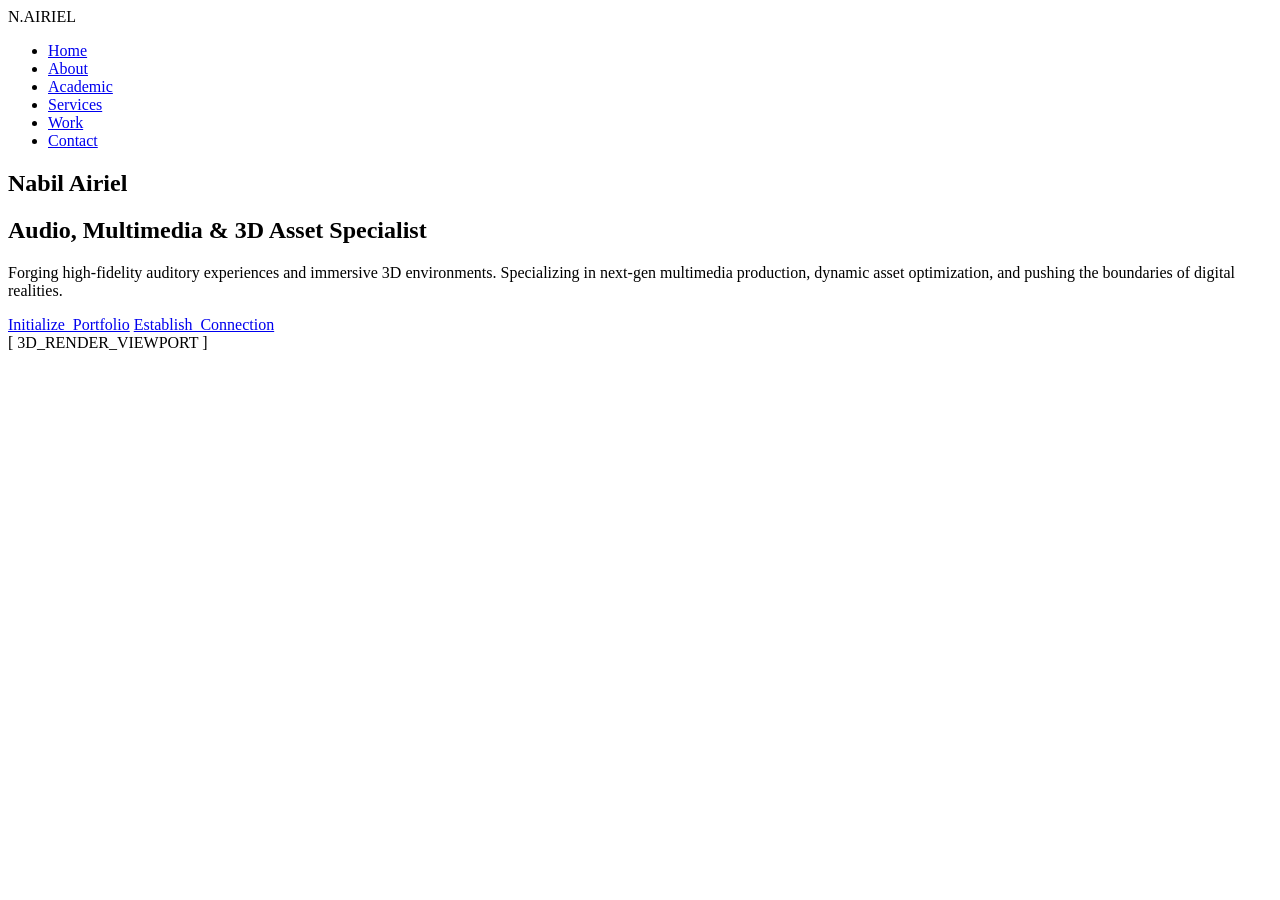
==== portfolio/index.html @ b59b7ce0 "-" ====
<!DOCTYPE html>
<html lang="en">
<head>
    <meta charset="UTF-8">
    <meta name="viewport" content="width=device-width, initial-scale=1.0">
    <title>Home | Nabil Airiel</title>
    <link rel="stylesheet" href="style.css">
    <link href="https://fonts.googleapis.com/css2?family=Orbitron:wght@400;700;900&family=Rajdhani:wght@400;600;700&display=swap" rel="stylesheet">
</head>
<body>

    <nav class="navbar">
        <div class="logo glitch-text" data-text="N.AIRIEL">N.AIRIEL</div>
        <div class="hamburger">
            <span></span>
            <span></span>
            <span></span>
        </div>
        <ul class="nav-links">
            <li><a href="index.html" class="active">Home</a></li>
            <li><a href="about.html">About</a></li>
            <li><a href="academic.html">Academic</a></li>
            <li><a href="services.html">Services</a></li>
            <li><a href="work.html">Work</a></li>
            <li><a href="contact.html">Contact</a></li>
        </ul>
    </nav>

    <section class="hero scanline-bg">
        <div class="hero-content reveal">
            <h1 class="neon-cyan text-uppercase">Nabil Airiel</h1>
            <h2 class="neon-pink mb-2">Audio, Multimedia & 3D Asset Specialist</h2>
            <p class="hero-desc">Forging high-fidelity auditory experiences and immersive 3D environments. Specializing in next-gen multimedia production, dynamic asset optimization, and pushing the boundaries of digital realities.</p>
            <div class="hero-actions mt-2">
                <a href="work.html" class="btn btn-cyan">Initialize_Portfolio</a>
                <a href="contact.html" class="btn btn-pink">Establish_Connection</a>
            </div>
        </div>
        <div class="hero-visual reveal-right">
            <div class="cyber-frame">
                <div class="placeholder-3d">
                    <span class="neon-yellow">[ 3D_RENDER_VIEWPORT ]</span>
                </div>
            </div>
        </div>
    </section>

    <script src="script.js"></script>
</body>
</html>
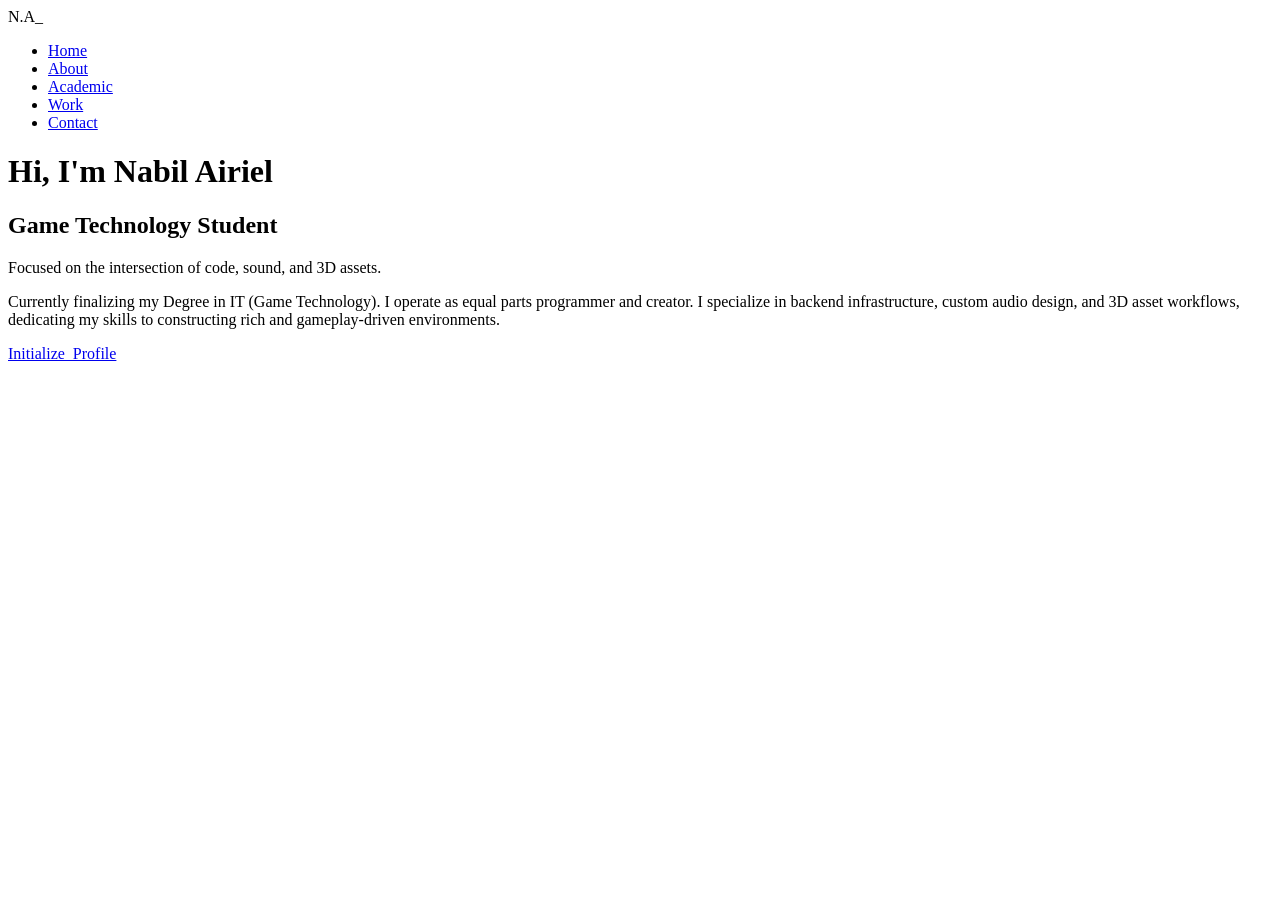
==== commit 5670d32e: "-" ====
--- a/portfolio/index.html
+++ b/portfolio/index.html
@@ -3,48 +3,31 @@
 <head>
     <meta charset="UTF-8">
     <meta name="viewport" content="width=device-width, initial-scale=1.0">
-    <title>Home | Nabil Airiel</title>
+    <title>Nabil Airiel | Home</title>
     <link rel="stylesheet" href="style.css">
-    <link href="https://fonts.googleapis.com/css2?family=Orbitron:wght@400;700;900&family=Rajdhani:wght@400;600;700&display=swap" rel="stylesheet">
+    <link href="https://fonts.googleapis.com/css2?family=Space+Grotesk:wght@400;700&display=swap" rel="stylesheet">
 </head>
 <body>
-
-    <nav class="navbar">
-        <div class="logo glitch-text" data-text="N.AIRIEL">N.AIRIEL</div>
-        <div class="hamburger">
-            <span></span>
-            <span></span>
-            <span></span>
-        </div>
+    <nav class="cyber-nav">
+        <div class="logo glitch-text" data-text="N.A_">N.A_</div>
         <ul class="nav-links">
             <li><a href="index.html" class="active">Home</a></li>
             <li><a href="about.html">About</a></li>
             <li><a href="academic.html">Academic</a></li>
-            <li><a href="services.html">Services</a></li>
             <li><a href="work.html">Work</a></li>
             <li><a href="contact.html">Contact</a></li>
         </ul>
     </nav>
 
-    <section class="hero scanline-bg">
-        <div class="hero-content reveal">
-            <h1 class="neon-cyan text-uppercase">Nabil Airiel</h1>
-            <h2 class="neon-pink mb-2">Audio, Multimedia & 3D Asset Specialist</h2>
-            <p class="hero-desc">Forging high-fidelity auditory experiences and immersive 3D environments. Specializing in next-gen multimedia production, dynamic asset optimization, and pushing the boundaries of digital realities.</p>
-            <div class="hero-actions mt-2">
-                <a href="work.html" class="btn btn-cyan">Initialize_Portfolio</a>
-                <a href="contact.html" class="btn btn-pink">Establish_Connection</a>
-            </div>
+    <main class="cyber-container">
+        <div class="hero-box neon-border-cyan">
+            <h1 class="glitch-text text-pink" data-text="Hi, I'm Nabil Airiel">Hi, I'm Nabil Airiel</h1>
+            <h2 class="text-yellow">Game Technology Student</h2>
+            <p class="hero-lead">Focused on the intersection of code, sound, and 3D assets.</p>
+            <p>Currently finalizing my Degree in IT (Game Technology). I operate as equal parts programmer and creator. I specialize in backend infrastructure, custom audio design, and 3D asset workflows, dedicating my skills to constructing rich and gameplay-driven environments.</p>
+            <a href="about.html" class="cyber-btn">Initialize_Profile</a>
         </div>
-        <div class="hero-visual reveal-right">
-            <div class="cyber-frame">
-                <div class="placeholder-3d">
-                    <span class="neon-yellow">[ 3D_RENDER_VIEWPORT ]</span>
-                </div>
-            </div>
-        </div>
-    </section>
-
+    </main>
     <script src="script.js"></script>
 </body>
 </html>
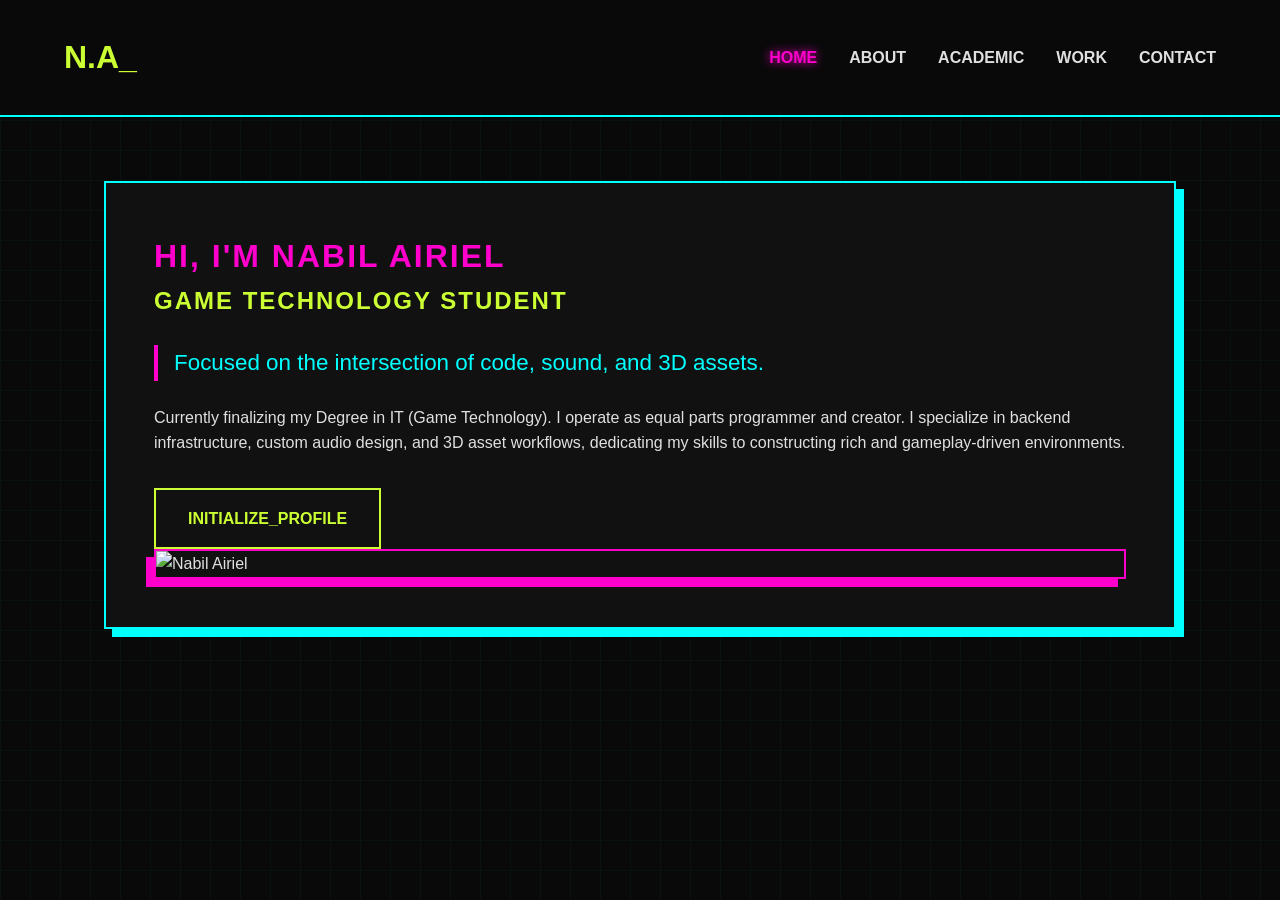
==== commit 8f2e61f3: "-" ====
--- a/portfolio/index.html
+++ b/portfolio/index.html
@@ -20,12 +20,20 @@
     </nav>
 
     <main class="cyber-container">
-        <div class="hero-box neon-border-cyan">
-            <h1 class="glitch-text text-pink" data-text="Hi, I'm Nabil Airiel">Hi, I'm Nabil Airiel</h1>
-            <h2 class="text-yellow">Game Technology Student</h2>
-            <p class="hero-lead">Focused on the intersection of code, sound, and 3D assets.</p>
-            <p>Currently finalizing my Degree in IT (Game Technology). I operate as equal parts programmer and creator. I specialize in backend infrastructure, custom audio design, and 3D asset workflows, dedicating my skills to constructing rich and gameplay-driven environments.</p>
-            <a href="about.html" class="cyber-btn">Initialize_Profile</a>
+        <div class="hero-box neon-border-cyan hero-split">
+            <div class="hero-text">
+                <h1 class="glitch-text text-pink" data-text="Hi, I'm Nabil Airiel">Hi, I'm Nabil Airiel</h1>
+                <h2 class="text-yellow">Game Technology Student</h2>
+                <p class="hero-lead">Focused on the intersection of code, sound, and 3D assets.</p>
+                <p>Currently finalizing my Degree in IT (Game Technology). I operate as equal parts programmer and creator. I specialize in backend infrastructure, custom audio design, and 3D asset workflows, dedicating my skills to constructing rich and gameplay-driven environments.</p>
+                <a href="about.html" class="cyber-btn">Initialize_Profile</a>
+            </div>
+            
+            <div class="hero-visual">
+                <div class="cyber-avatar neon-border-pink">
+                    <img src="profile.jpg" alt="Nabil Airiel" id="profile-img">
+                </div>
+            </div>
         </div>
     </main>
     <script src="script.js"></script>
--- a/portfolio/style.css
+++ b/portfolio/style.css
@@ -0,0 +1,160 @@
+:root {
+    --bg-dark: #090909;
+    --cyan: #00FFFF;
+    --pink: #FF00CC;
+    --yellow: #CCFF33;
+    --text-main: #E0E0E0;
+}
+
+* {
+    margin: 0;
+    padding: 0;
+    box-sizing: border-box;
+}
+
+body {
+    background-color: var(--bg-dark);
+    color: var(--text-main);
+    font-family: 'Space Grotesk', sans-serif;
+    line-height: 1.6;
+    overflow-x: hidden;
+    background-image: linear-gradient(rgba(0, 255, 255, 0.03) 1px, transparent 1px),
+    linear-gradient(90deg, rgba(0, 255, 255, 0.03) 1px, transparent 1px);
+    background-size: 30px 30px;
+}
+
+h1, h2, h3 { text-transform: uppercase; letter-spacing: 2px; }
+
+.text-cyan { color: var(--cyan); }
+.text-pink { color: var(--pink); }
+.text-yellow { color: var(--yellow); }
+.mt-1 { margin-top: 1rem; }
+
+/* Navigation */
+.cyber-nav {
+    display: flex;
+    justify-content: space-between;
+    padding: 2rem 5%;
+    border-bottom: 2px solid var(--cyan);
+    background: rgba(9, 9, 9, 0.9);
+    position: sticky;
+    top: 0;
+    z-index: 100;
+}
+
+.logo { font-size: 2rem; font-weight: bold; color: var(--yellow); }
+
+.nav-links {
+    list-style: none;
+    display: flex;
+    gap: 2rem;
+    align-items: center;
+}
+
+.nav-links a {
+    color: var(--text-main);
+    text-decoration: none;
+    text-transform: uppercase;
+    font-weight: bold;
+    transition: 0.3s;
+}
+
+.nav-links a:hover, .nav-links a.active {
+    color: var(--pink);
+    text-shadow: 0 0 10px var(--pink);
+}
+
+/* Layout Containers */
+.cyber-container {
+    padding: 4rem 5%;
+    max-width: 1200px;
+    margin: 0 auto;
+}
+
+.hero-box, .content-box {
+    background: #111;
+    padding: 3rem;
+    position: relative;
+    box-shadow: 10px 10px 0px rgba(0,0,0,0.5);
+    animation: fadeGlitch 0.5s ease-in;
+}
+
+/* Borders */
+.neon-border-cyan { border: 2px solid var(--cyan); box-shadow: 8px 8px 0 var(--cyan); }
+.neon-border-pink { border: 2px solid var(--pink); box-shadow: -8px 8px 0 var(--pink); }
+.neon-border-yellow { border: 2px solid var(--yellow); box-shadow: 8px -8px 0 var(--yellow); }
+.border-cyan { border: 1px solid var(--cyan); padding: 1.5rem; }
+.border-yellow { border: 1px solid var(--yellow); padding: 1.5rem; }
+.border-pink { border: 1px solid var(--pink); padding: 1.5rem; }
+
+/* Elements */
+.hero-lead, .lead-text {
+    font-size: 1.4rem;
+    margin: 1.5rem 0;
+    color: var(--cyan);
+    border-left: 4px solid var(--pink);
+    padding-left: 1rem;
+}
+
+.cyber-btn {
+    display: inline-block;
+    margin-top: 2rem;
+    padding: 1rem 2rem;
+    background: transparent;
+    color: var(--yellow);
+    border: 2px solid var(--yellow);
+    text-transform: uppercase;
+    text-decoration: none;
+    font-weight: bold;
+    transition: 0.3s;
+    cursor: pointer;
+}
+
+.cyber-btn:hover {
+    background: var(--yellow);
+    color: var(--bg-dark);
+    box-shadow: 0 0 15px var(--yellow);
+}
+
+/* Grids & Timelines */
+.grid-system {
+    display: grid;
+    grid-template-columns: repeat(auto-fit, minmax(250px, 1fr));
+    gap: 2rem;
+    margin-top: 2rem;
+}
+
+.timeline { display: flex; flex-direction: column; gap: 2rem; margin-top: 2rem; }
+.timeline-item ul { margin-top: 1rem; padding-left: 1.5rem; color: #aaa; }
+.timeline-item li { margin-bottom: 0.5rem; }
+
+.work-grid { display: grid; grid-template-columns: 1fr 1fr; gap: 2rem; margin-top: 2rem; }
+.work-visual { height: 200px; display: flex; align-items: center; justify-content: center; font-weight: bold; font-size: 1.5rem;}
+.bg-pink-glitch { background: repeating-linear-gradient(45deg, #111, #111 10px, var(--pink) 10px, var(--pink) 12px); color: #fff;}
+.bg-cyan-glitch { background: repeating-linear-gradient(-45deg, #111, #111 10px, var(--cyan) 10px, var(--cyan) 12px); color: #fff;}
+
+/* Form */
+.contact-grid { display: grid; grid-template-columns: 1fr 1fr; gap: 2rem; margin-top: 2rem; }
+.cyber-form { display: flex; flex-direction: column; gap: 1rem; }
+.cyber-input {
+    background: transparent;
+    border: 1px solid var(--text-main);
+    color: var(--cyan);
+    padding: 1rem;
+    font-family: 'Space Grotesk', sans-serif;
+    outline: none;
+}
+.cyber-input:focus { border-color: var(--pink); box-shadow: inset 0 0 5px var(--pink); }
+
+/* Glitch Animation */
+@keyframes fadeGlitch {
+    0% { opacity: 0; transform: scale(0.98); }
+    50% { opacity: 0.5; transform: scale(1.01); }
+    100% { opacity: 1; transform: scale(1); }
+}
+
+/* Responsive */
+@media (max-width: 768px) {
+    .cyber-nav { flex-direction: column; align-items: center; gap: 1rem; }
+    .contact-grid, .work-grid { grid-template-columns: 1fr; }
+}
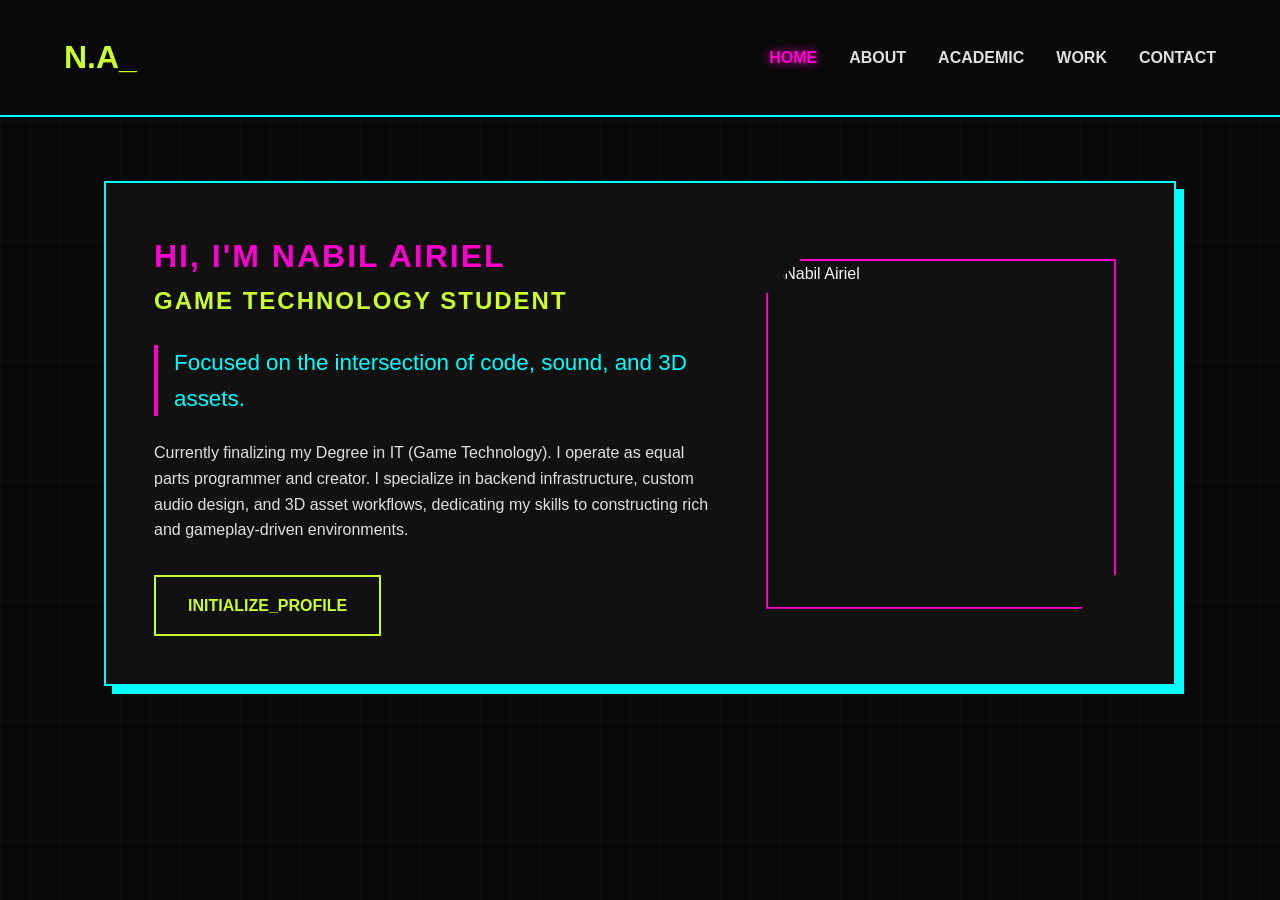
==== commit 18d35710: "-" ====
--- a/portfolio/index.html
+++ b/portfolio/index.html
@@ -31,7 +31,7 @@
             
             <div class="hero-visual">
                 <div class="cyber-avatar neon-border-pink">
-                    <img src="profile.jpg" alt="Nabil Airiel" id="profile-img">
+                    <img src="photo_3_2026-06-05_22-57-11.jpg" alt="Nabil Airiel" id="profile-img">
                 </div>
             </div>
         </div>
--- a/portfolio/style.css
+++ b/portfolio/style.css
@@ -158,3 +158,171 @@
     .cyber-nav { flex-direction: column; align-items: center; gap: 1rem; }
     .contact-grid, .work-grid { grid-template-columns: 1fr; }
 }
+
+/* --- NEW STYLES: Hero Profile Picture --- */
+.hero-split {
+    display: flex;
+    align-items: center;
+    gap: 3rem;
+    justify-content: space-between;
+}
+
+.hero-text { flex: 1.5; }
+.hero-visual { flex: 1; display: flex; justify-content: center; }
+
+.cyber-avatar {
+    width: 100%;
+    max-width: 350px;
+    aspect-ratio: 1/1;
+    /* Brutalist geometric cut */
+    clip-path: polygon(10% 0, 100% 0, 100% 90%, 90% 100%, 0 100%, 0 10%);
+    position: relative;
+    overflow: hidden;
+    background: #111;
+}
+
+.cyber-avatar img {
+    width: 100%;
+    height: 100%;
+    object-fit: cover;
+    /* High contrast cyberpunk filter */
+    filter: contrast(120%) saturate(110%);
+    transition: 0.5s;
+}
+
+.cyber-avatar:hover img {
+    transform: scale(1.05);
+    filter: grayscale(100%) contrast(150%);
+}
+
+/* --- NEW STYLES: Work Grid & Previews --- */
+.work-grid { 
+    display: grid; 
+    grid-template-columns: repeat(auto-fit, minmax(300px, 1fr)); 
+    gap: 2rem; 
+    margin-top: 2rem; 
+}
+
+.work-card {
+    cursor: pointer;
+    transition: transform 0.2s, box-shadow 0.2s;
+    background: #151515;
+}
+
+.work-card:hover {
+    transform: translateY(-5px);
+}
+
+.work-preview {
+    width: 100%;
+    aspect-ratio: 16/9;
+    background: #000;
+    position: relative;
+    overflow: hidden;
+    border-bottom: 2px solid #333;
+}
+
+.slideshow-container .slide {
+    position: absolute;
+    top: 0;
+    left: 0;
+    width: 100%;
+    height: 100%;
+    object-fit: cover;
+    opacity: 0;
+    transition: opacity 0.5s ease-in-out;
+}
+
+.slideshow-container .slide.active { opacity: 1; }
+
+.video-container video {
+    width: 100%;
+    height: 100%;
+    object-fit: cover;
+}
+
+.sys-msg {
+    font-size: 0.8rem;
+    font-weight: bold;
+    margin-top: 0.5rem;
+    opacity: 0.7;
+}
+
+/* --- NEW STYLES: Cyber Modal --- */
+.cyber-modal {
+    position: fixed;
+    top: 0;
+    left: 0;
+    width: 100vw;
+    height: 100vh;
+    background: rgba(9, 9, 9, 0.95);
+    backdrop-filter: blur(5px);
+    z-index: 1000;
+    display: flex;
+    justify-content: center;
+    align-items: center;
+    padding: 2rem;
+    opacity: 1;
+    transition: opacity 0.3s ease;
+}
+
+.cyber-modal.hidden {
+    opacity: 0;
+    pointer-events: none;
+}
+
+.modal-content {
+    background: #111;
+    width: 100%;
+    max-width: 900px;
+    max-height: 90vh;
+    overflow-y: auto;
+    box-shadow: 10px 10px 0px rgba(0,0,0,0.8);
+}
+
+.modal-header {
+    display: flex;
+    justify-content: space-between;
+    align-items: center;
+    margin-bottom: 1rem;
+    border-bottom: 1px solid #333;
+    padding-bottom: 1rem;
+}
+
+#close-modal {
+    background: none;
+    border: none;
+    font-family: 'Space Grotesk', sans-serif;
+    font-weight: bold;
+    font-size: 1.2rem;
+    cursor: pointer;
+    transition: 0.2s;
+}
+
+#close-modal:hover { text-shadow: 0 0 10px var(--pink); }
+
+.modal-media-grid {
+    display: grid;
+    grid-template-columns: 1fr 1fr;
+    gap: 1rem;
+}
+
+.modal-media-grid img {
+    width: 100%;
+    height: auto;
+    border: 1px solid #333;
+}
+
+.modal-video-wrapper video {
+    width: 100%;
+    border: 1px solid var(--yellow);
+}
+
+.modal-desc-box {
+    background: #0a0a0a;
+}
+
+@media (max-width: 768px) {
+    .hero-split { flex-direction: column-reverse; text-align: center; }
+    .modal-media-grid { grid-template-columns: 1fr; }
+}
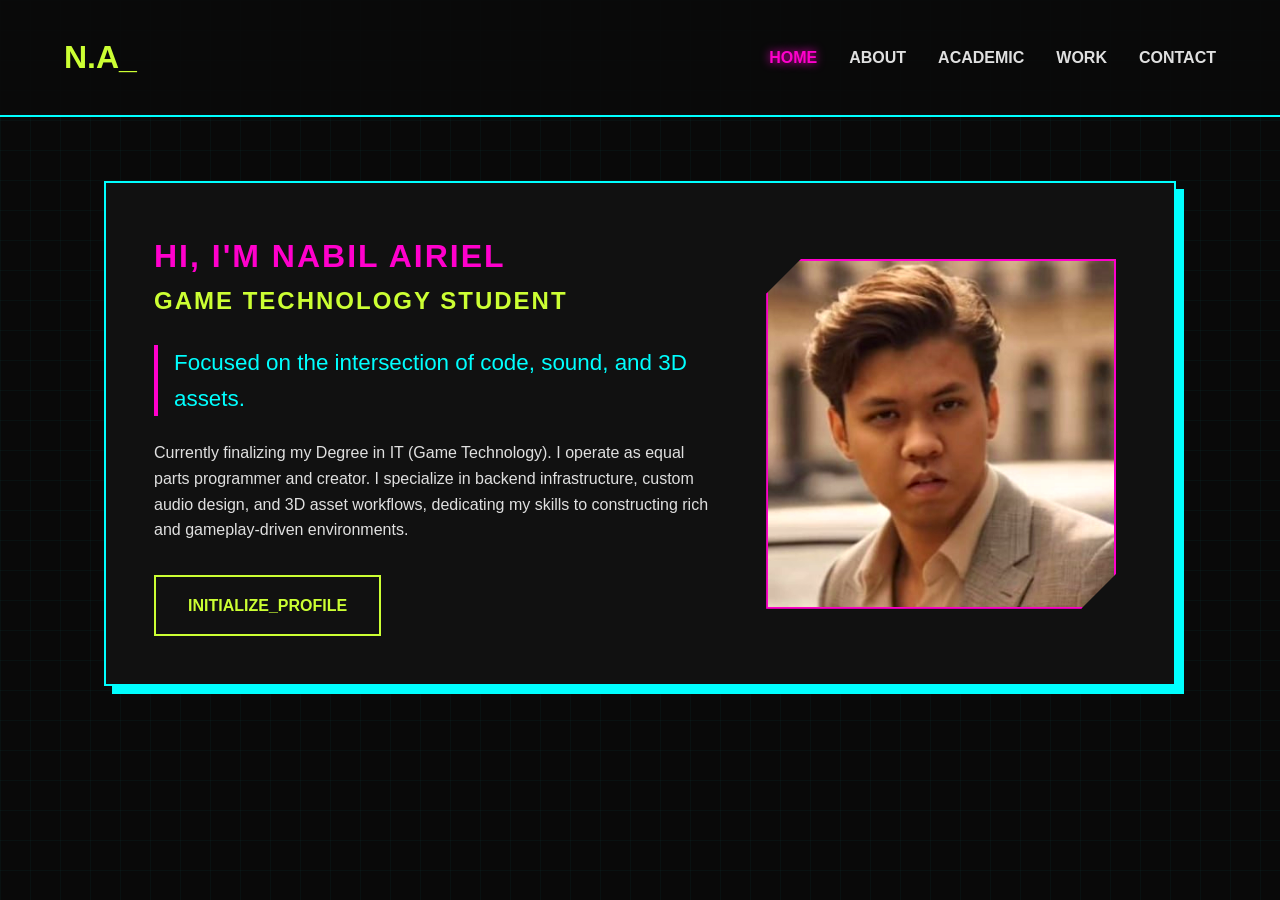
==== commit a1a720a9: "-" ====
--- a/portfolio/index.html
+++ b/portfolio/index.html
@@ -31,7 +31,7 @@
             
             <div class="hero-visual">
                 <div class="cyber-avatar neon-border-pink">
-                    <img src="photo_3_2026-06-05_22-57-11.jpg" alt="Nabil Airiel" id="profile-img">
+                    <img src="images/photo_3_2026-06-05_22-57-11.jpg" alt="Nabil Airiel" id="profile-img">
                 </div>
             </div>
         </div>
